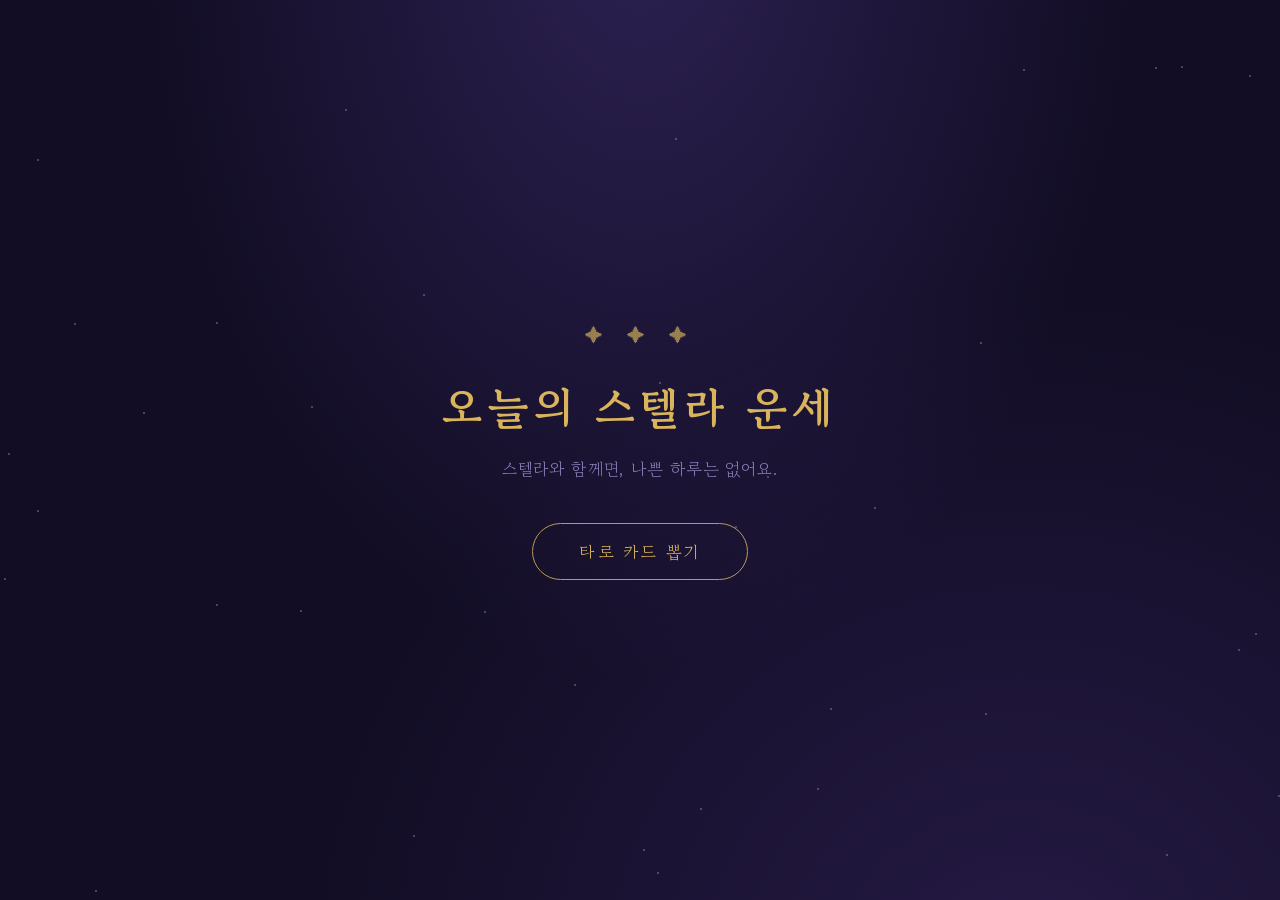
==== taro-preview.html @ 60f512e7 "feat: add single-file tarot preview" ====
<!DOCTYPE html>
<html lang="ko">
<head>
  <meta charset="UTF-8">
  <meta name="viewport" content="width=device-width, initial-scale=1.0">
  <title>오늘의 타로</title>
  <link rel="preconnect" href="https://fonts.googleapis.com">
  <link rel="preconnect" href="https://fonts.gstatic.com" crossorigin>
  <link href="https://fonts.googleapis.com/css2?family=Gowun+Batang:wght@400;700&family=Cinzel:wght@500;700&display=swap" rel="stylesheet">
  <style>
:root {
  --bg-deep: #120d24;
  --bg-mid: #1d1538;
  --gold: #d9b45b;
  --gold-soft: #b89a55;
  --parchment: #efe6d2;
  --violet-mist: #8a7bb5;
  --card-back-1: #2a1f4e;
  --card-back-2: #1a1238;
}

* { margin: 0; padding: 0; box-sizing: border-box; }

html, body { height: 100%; }

body {
  font-family: "Gowun Batang", serif;
  background:
    radial-gradient(ellipse at 50% -10%, #2c2152 0%, transparent 55%),
    radial-gradient(ellipse at 80% 110%, #251a45 0%, transparent 50%),
    var(--bg-deep);
  color: var(--parchment);
  display: flex;
  align-items: center;
  justify-content: center;
  overflow-x: hidden;
  min-height: 100vh;
  padding: 24px 12px;
}

.stars {
  position: fixed;
  inset: 0;
  pointer-events: none;
  z-index: 0;
}

.stars span {
  position: absolute;
  width: 2px;
  height: 2px;
  border-radius: 50%;
  background: var(--parchment);
  opacity: .35;
  animation: twinkle 3.6s ease-in-out infinite;
}

@keyframes twinkle {
  0%, 100% { opacity: .12; transform: scale(.8); }
  50% { opacity: .55; transform: scale(1.15); }
}

.stage {
  position: relative;
  z-index: 1;
  width: 100%;
  max-width: 720px;
  text-align: center;
}

.screen { display: none; animation: fade-in .6s ease both; }
.screen.active { display: block; }

@keyframes fade-in {
  from { opacity: 0; transform: translateY(12px); }
  to { opacity: 1; transform: translateY(0); }
}

.intro-title {
  font-family: "Cinzel", "Gowun Batang", serif;
  font-size: clamp(28px, 6vw, 44px);
  font-weight: 700;
  letter-spacing: .12em;
  color: var(--gold);
  margin-bottom: 14px;
}

.intro-sub {
  font-size: clamp(14px, 3vw, 17px);
  color: var(--violet-mist);
  margin-bottom: 42px;
  letter-spacing: .04em;
}

.ornament {
  color: var(--gold-soft);
  font-size: 18px;
  letter-spacing: .5em;
  margin-bottom: 28px;
  opacity: .8;
}

.btn {
  font-family: "Gowun Batang", serif;
  font-size: 17px;
  letter-spacing: .14em;
  color: var(--gold);
  background: transparent;
  border: 1px solid var(--gold-soft);
  border-radius: 999px;
  padding: 15px 46px;
  cursor: pointer;
  transition: background .25s, color .25s, box-shadow .25s, transform .15s;
}

.btn:hover,
.btn:focus-visible {
  background: var(--gold);
  color: var(--bg-deep);
  box-shadow: 0 0 28px rgba(217, 180, 91, .35);
  outline: none;
}

.btn:active { transform: scale(.97); }

.pick-guide {
  font-size: clamp(14px, 3vw, 17px);
  color: var(--parchment);
  margin-bottom: 36px;
  letter-spacing: .05em;
}

.deck {
  position: relative;
  height: 230px;
  margin: 0 auto;
  max-width: 640px;
}

.card {
  position: absolute;
  left: 50%;
  bottom: 0;
  width: 92px;
  height: 150px;
  margin-left: -46px;
  transform-origin: 50% 130%;
  cursor: pointer;
  border: none;
  background: transparent;
  padding: 0;
  transition: transform .35s cubic-bezier(.22, .9, .3, 1.2), filter .25s;
}

.card-face {
  display: flex;
  align-items: center;
  justify-content: center;
  position: relative;
  width: 100%;
  height: 100%;
  overflow: hidden;
  border: 1px solid rgba(217, 180, 91, .55);
  border-radius: 9px;
  background:
    radial-gradient(circle at 50% 32%, rgba(217, 180, 91, .18) 0%, transparent 42%),
    linear-gradient(160deg, var(--card-back-1), var(--card-back-2));
  box-shadow: 0 6px 18px rgba(0, 0, 0, .45);
}

.card-face::before {
  content: "";
  position: absolute;
  inset: 6px;
  border: 1px solid rgba(217, 180, 91, .3);
  border-radius: 6px;
}

.card-face::after {
  content: "✶";
  font-size: 26px;
  color: var(--gold-soft);
  opacity: .9;
  text-shadow: 0 0 12px rgba(217, 180, 91, .5);
}

.card-face.has-card-back {
  background-position: center;
  background-repeat: no-repeat;
  background-size: cover;
}

.card-face.has-card-back::before,
.card-face.has-card-back::after {
  display: none;
}

.card:hover,
.card:focus-visible {
  z-index: 50;
  filter: brightness(1.25) drop-shadow(0 0 14px rgba(217, 180, 91, .45));
  outline: none;
}

@keyframes shuffle-jiggle {
  0% { transform: translateX(0) rotate(0deg); }
  25% { transform: translateX(-60px) rotate(-8deg); }
  50% { transform: translateX(40px) rotate(6deg); }
  75% { transform: translateX(-20px) rotate(-3deg); }
  100% { transform: translateX(0) rotate(0deg); }
}

.deck.shuffling .card { animation: shuffle-jiggle .55s ease-in-out; }

.result-card {
  width: min(280px, 72vw);
  margin: 0 auto 26px;
  perspective: 1200px;
}

.result-inner {
  position: relative;
  width: 100%;
  aspect-ratio: 3 / 5;
  transform-style: preserve-3d;
  animation: flip-reveal .9s cubic-bezier(.3, .7, .3, 1) both;
}

@keyframes flip-reveal {
  from { transform: rotateY(180deg); }
  to { transform: rotateY(0deg); }
}

.result-front,
.result-back {
  position: absolute;
  inset: 0;
  overflow: hidden;
  border-radius: 14px;
  backface-visibility: hidden;
}

.result-back.has-card-back {
  background-position: center;
  background-repeat: no-repeat;
  background-size: cover;
}

.result-back {
  transform: rotateY(180deg);
  border: 1px solid rgba(217, 180, 91, .55);
  background: linear-gradient(160deg, var(--card-back-1), var(--card-back-2));
}

.result-front {
  display: flex;
  align-items: center;
  justify-content: center;
  border: 1px solid var(--gold-soft);
  background: linear-gradient(170deg, #241a45, #150f2e);
  box-shadow: 0 14px 44px rgba(0, 0, 0, .55), 0 0 40px rgba(217, 180, 91, .12);
}

.result-front img {
  display: block;
  width: 100%;
  height: 100%;
  object-fit: cover;
}

.placeholder {
  display: flex;
  flex-direction: column;
  align-items: center;
  justify-content: center;
  gap: 18px;
  width: 100%;
  height: 100%;
  padding: 20px;
}

.placeholder .ph-symbol {
  font-size: 44px;
  color: var(--gold);
  text-shadow: 0 0 22px rgba(217, 180, 91, .6);
}

.placeholder .ph-name {
  font-family: "Cinzel", "Gowun Batang", serif;
  font-size: 17px;
  line-height: 1.6;
  letter-spacing: .08em;
  color: var(--parchment);
}

.placeholder .ph-line {
  width: 46px;
  height: 1px;
  background: var(--gold-soft);
}

.result-name {
  font-family: "Cinzel", "Gowun Batang", serif;
  font-size: clamp(19px, 4.4vw, 25px);
  letter-spacing: .08em;
  color: var(--gold);
  margin-bottom: 16px;
}

.result-desc {
  max-width: 460px;
  margin: 0 auto 36px;
  padding: 0 8px;
  font-size: clamp(14px, 3.4vw, 16.5px);
  line-height: 1.9;
  color: var(--parchment);
  word-break: keep-all;
}

.result-actions {
  display: flex;
  justify-content: center;
  gap: 10px;
  flex-wrap: wrap;
}

.result-actions .btn {
  padding: 13px 20px;
  font-size: 15px;
  letter-spacing: .06em;
}

.handwriting-modal {
  position: fixed;
  z-index: 10;
  inset: 0;
  display: grid;
  place-items: center;
  padding: 24px 16px;
  background: rgba(7, 4, 15, .78);
}

.handwriting-modal[hidden] {
  display: none;
}

.handwriting-modal__panel {
  position: relative;
  width: 100%;
  max-width: 430px;
  max-height: min(760px, 88vh);
  padding: 42px 14px 14px;
  overflow: auto;
  border: 1px solid rgba(217, 180, 91, .5);
  border-radius: 16px;
  background: #fffdf7;
  box-shadow: 0 20px 60px rgba(0, 0, 0, .45);
}

.handwriting-modal__title {
  margin-bottom: 10px;
  text-align: center;
  color: #5b4432;
  font-size: 15px;
  font-weight: 700;
  letter-spacing: .08em;
}

.handwriting-modal__close {
  position: absolute;
  top: 8px;
  right: 10px;
  width: 32px;
  height: 32px;
  border: 0;
  border-radius: 50%;
  color: #5b4432;
  background: transparent;
  font-size: 28px;
  line-height: 1;
  cursor: pointer;
}

.handwriting-modal__close:hover,
.handwriting-modal__close:focus-visible {
  background: rgba(91, 68, 50, .1);
  outline: none;
}

.handwriting-modal__image {
  display: block;
  width: 100%;
  max-height: min(660px, 72vh);
  object-fit: contain;
}

body.modal-open { overflow: hidden; }

@media (prefers-reduced-motion: reduce) {
  .result-inner,
  .deck.shuffling .card,
  .screen,
  .stars span { animation: none !important; }
}

@media (max-width: 480px) {
  .deck { height: 190px; }
  .card { width: 70px; height: 116px; margin-left: -35px; }
}

</style>
</head>
<body>
  <div class="stars" id="stars"></div>

  <main class="stage">
    <section class="screen active" id="screen-intro" aria-labelledby="intro-title">
      <div class="ornament" aria-hidden="true">✦ ✦ ✦</div>
      <h1 class="intro-title" id="intro-title"></h1>
      <p class="intro-sub" id="intro-sub"></p>
      <button class="btn" id="btn-start" type="button"></button>
    </section>

    <section class="screen" id="screen-pick" aria-labelledby="pick-guide">
      <p class="pick-guide" id="pick-guide"></p>
      <div class="deck" id="deck" role="group" aria-label="타로 카드 덱"></div>
    </section>

    <section class="screen" id="screen-result" aria-live="polite" aria-labelledby="result-name">
      <div class="result-card">
        <div class="result-inner" id="result-inner">
          <div class="result-front" id="result-front"></div>
          <div class="result-back" aria-hidden="true"></div>
        </div>
      </div>
      <h2 class="result-name" id="result-name"></h2>
      <p class="result-desc" id="result-desc"></p>
      <div class="result-actions">
        <button class="btn" id="btn-retry" type="button"></button>
        <button class="btn" id="btn-handwriting" type="button" hidden>행운의 한마디</button>
      </div>
    </section>
  </main>

  <div class="handwriting-modal" id="handwriting-modal" role="dialog" aria-modal="true" aria-labelledby="handwriting-modal-title" hidden>
    <div class="handwriting-modal__panel">
      <button class="handwriting-modal__close" id="btn-close-handwriting" type="button" aria-label="행운의 한마디 닫기">×</button>
      <p class="handwriting-modal__title" id="handwriting-modal-title">행운의 한마디</p>
      <img class="handwriting-modal__image" id="handwriting-modal-image" alt="">
    </div>
  </div>

  <script>
/*
 * 카드 콘텐츠 설정
 *
 * 카드명과 설명을 수정하거나 새 항목을 추가하면 화면에 바로 반영됩니다.
 * 변경 후 GitHub main 브랜치에 푸시하면 Cloudflare Pages가 자동 배포합니다.
 */

const IMAGE_STORAGE = Object.freeze({
  // 현재는 "local"을 사용합니다. S3 또는 CloudFront로 옮길 때 "remote"로 변경하세요.
  mode: "local",

  // S3 버킷 직접 URL보다 CloudFront 같은 CDN URL 사용을 권장합니다.
  // 예: "https://images.example.com/tarot"
  remoteBaseUrl: ""
});

const CARD_BACK = {
  image: { local: "card12.png", remote: "" }
};

const CARDS = [
  {
    id: "the-tower",
    name: "THE TOWER 탑",
    image: { local: "card01.png", remote: "" },
    handwriting: { local: "yuni.png", remote: "" },
    description: "가까운 사람이 예상치 못한 시련을 줄 수 있습니다. 그러나 지금의 위기를 두려워하기보다 직시하세요. 탑이 허물어진 자리에서야 비로소 진짜 기초를 새로 쌓을 수 있습니다."
  },
  {
    id: "the-hermit",
    name: "THE HERMIT 은둔자",
    image: { local: "card02.png", remote: "" },
    handwriting: { local: "huya.png", remote: "" },
    description: "잠시 멈추고 혼자가 되어보세요. 지금 당신에게 필요한 답은 밖이 아닌 내면에 있습니다. 고요함 속에서 지혜를 찾으세요."
  },
  {
    id: "justice",
    name: "JUSTICE 정의",
    image: { local: "card03.png", remote: "" },
    handwriting: { local: "hina.png", remote: "" },
    description: "감정적으로 대처하면 오히려 일을 그르칠 수 있습니다. 냉철한 판단으로 공정하고 정의로운 선택을 할 때 입니다."
  },
  {
    id: "the-emperor",
    name: "THE EMPEROR 황제",
    image: { local: "card04.png", remote: "" },
    handwriting: { local: "mahiro.png", remote: "" },
    description: "때로는 당당하게 주도권을 쥘 필요가 있습니다. 스스로의 원칙과 기준을 따르세요."
  },
  {
    id: "the-hierophant",
    name: "THE HIEROPHANT 교황",
    image: { local: "card05.png", remote: "" },
    handwriting: { local: "lize.png", remote: "" },
    description: "당신이 가진 생각을 세상 밖으로 꺼내세요. 같은 마음을 가진 사람을 반드시 찾을 수 있을거예요."
  },
  {
    id: "the-world",
    name: "THE WORLD 세계",
    image: { local: "card06.png", remote: "" },
    handwriting: { local: "tabi.png", remote: "" },
    description: "지금 겪는 고난은 새로운 한 걸음의 토대가 되는 과정입니다. 그 끝에서는 놀라운 세계를 마주할 수 있을 거예요."
  },
  {
    id: "the-chariot",
    name: "THE CHARIOT 전차",
    image: { local: "card07.png", remote: "" },
    handwriting: { local: "buki.png", remote: "" },
    description: "망설임 없이 앞으로 날아가세요. 멈추지 않는 추진력과 순간 순간의 판단력이 당신을 떨어지지 않게 도와줄 거예요."
  },
  {
    id: "temperance",
    name: "TEMPERANCE 절제",
    image: { local: "card08.png", remote: "" },
    handwriting: { local: "rin.png", remote: "" },
    description: "본인의 기준은 본인이 세우는 것입니다. 자신에게 맞는 속도와 기준을 다시 설정해보세요."
  },
  {
    id: "strength",
    name: "STRENGTH 힘",
    image: { local: "card09.png", remote: "" },
    handwriting: { local: "nana.png", remote: "" },
    description: "진정한 카리스마는 화려하게 뽐내지 않아도 자연스레 느껴지는 것, 오늘은 그냥 당신답게 걸어가세요."
  },
  {
    id: "the-fool",
    name: "THE FOOL 바보",
    image: { local: "card10.png", remote: "" },
    handwriting: { local: "riko.png", remote: "" },
    description: "가끔은 너무 많이 아는 것이 근심을 키워 용기를 내지 못하게 할 때가 있습니다. 오늘은 걱정보다 일단 그냥 뛰어드는 것이 정답일 수 있어요."
  },
  {
    id: "special-card",
    name: "???????",
    image: { local: "card11.png", remote: "" },
    description: "해가 지고, 밤이 되면 새로운 세상이 펼쳐집니다."
  }
];

const TEXTS = {
  introTitle: "오늘의 스텔라 운세",
  introSub: "스텔라와 함께면, 나쁜 하루는 없어요.",
  startButton: "타로 카드 뽑기",
  pickGuide: "마음이 가는 카드를 한 장 선택해 주세요",
  retryButton: "다시 뽑기"
};


(function () {
  "use strict";

  const imageStorage = IMAGE_STORAGE;
  const cardBack = CARD_BACK;
  const elements = {
    title: document.getElementById("intro-title"),
    subtitle: document.getElementById("intro-sub"),
    startButton: document.getElementById("btn-start"),
    pickGuide: document.getElementById("pick-guide"),
    retryButton: document.getElementById("btn-retry"),
    handwritingButton: document.getElementById("btn-handwriting"),
    handwritingModal: document.getElementById("handwriting-modal"),
    handwritingModalImage: document.getElementById("handwriting-modal-image"),
    closeHandwritingButton: document.getElementById("btn-close-handwriting"),
    stars: document.getElementById("stars"),
    deck: document.getElementById("deck"),
    resultFront: document.getElementById("result-front"),
    resultBack: document.querySelector(".result-back"),
    resultInner: document.getElementById("result-inner"),
    resultName: document.getElementById("result-name"),
    resultDescription: document.getElementById("result-desc")
  };

  const screens = {
    intro: document.getElementById("screen-intro"),
    pick: document.getElementById("screen-pick"),
    result: document.getElementById("screen-result")
  };

  let shuffledCards = [];
  let currentHandwriting = null;

  applyTexts();
  applyCardBack();
  renderStars();
  bindEvents();

  function applyTexts() {
    elements.title.textContent = TEXTS.introTitle;
    elements.subtitle.textContent = TEXTS.introSub;
    elements.startButton.textContent = TEXTS.startButton;
    elements.pickGuide.textContent = TEXTS.pickGuide;
    elements.retryButton.textContent = TEXTS.retryButton;
  }

  function renderStars() {
    for (let index = 0; index < 36; index += 1) {
      const star = document.createElement("span");
      star.style.left = `${Math.random() * 100}%`;
      star.style.top = `${Math.random() * 100}%`;
      star.style.animationDelay = `${(Math.random() * 3.6).toFixed(2)}s`;
      elements.stars.appendChild(star);
    }
  }

  function bindEvents() {
    elements.startButton.addEventListener("click", startDraw);
    elements.retryButton.addEventListener("click", startDraw);
    elements.handwritingButton.addEventListener("click", openHandwritingModal);
    elements.closeHandwritingButton.addEventListener("click", closeHandwritingModal);
    elements.handwritingModal.addEventListener("click", (event) => {
      if (event.target === elements.handwritingModal) closeHandwritingModal();
    });
    document.addEventListener("keydown", (event) => {
      if (event.key === "Escape" && !elements.handwritingModal.hidden) closeHandwritingModal();
    });
  }

  function startDraw() {
    shuffledCards = shuffle(CARDS);
    renderDeck();
    showScreen("pick");

    elements.deck.classList.remove("shuffling");
    void elements.deck.offsetWidth;
    elements.deck.classList.add("shuffling");
    window.setTimeout(() => elements.deck.classList.remove("shuffling"), 600);
  }

  function shuffle(cards) {
    const result = cards.slice();
    for (let index = result.length - 1; index > 0; index -= 1) {
      const randomIndex = Math.floor(Math.random() * (index + 1));
      [result[index], result[randomIndex]] = [result[randomIndex], result[index]];
    }
    return result;
  }

  function renderDeck() {
    elements.deck.replaceChildren();
    const total = shuffledCards.length;
    const spread = Math.min(64, total * 7);
    const cardBackUrl = resolveImageUrl(cardBack.image);

    shuffledCards.forEach((card, index) => {
      const angle = total === 1 ? 0 : -spread / 2 + (spread / (total - 1)) * index;
      const button = document.createElement("button");
      const cardFace = document.createElement("span");

      button.className = "card";
      button.type = "button";
      button.style.transform = `rotate(${angle}deg)`;
      button.setAttribute("aria-label", `${card.name} 선택`);
      cardFace.className = "card-face";
      if (cardBackUrl) {
        cardFace.classList.add("has-card-back");
        cardFace.style.backgroundImage = `url("${cardBackUrl}")`;
      }
      button.appendChild(cardFace);
      button.addEventListener("click", () => revealCard(card));
      elements.deck.appendChild(button);
    });
  }

  function revealCard(card) {
    elements.resultFront.replaceChildren();
    const imageUrl = resolveImageUrl(card.image);

    if (imageUrl) {
      const image = document.createElement("img");
      image.src = imageUrl;
      image.alt = card.name;
      image.addEventListener("error", () => showPlaceholder(card.name), { once: true });
      elements.resultFront.appendChild(image);
    } else {
      showPlaceholder(card.name);
    }

    elements.resultName.textContent = card.name;
    elements.resultDescription.textContent = card.description;
    prepareHandwriting(card);
    restartRevealAnimation();
    showScreen("result");
  }

  function applyCardBack() {
    const imageUrl = resolveImageUrl(cardBack.image);
    if (!imageUrl) return;

    elements.resultBack.classList.add("has-card-back");
    elements.resultBack.style.backgroundImage = `url("${imageUrl}")`;
  }

  function prepareHandwriting(card) {
    const imageUrl = resolveImageUrl(card.handwriting, "assets/handwriting");
    closeHandwritingModal();
    currentHandwriting = imageUrl ? {
      url: imageUrl,
      alt: `${card.name} 캐릭터의 손글씨`
    } : null;
    elements.handwritingButton.hidden = !currentHandwriting;
  }

  function openHandwritingModal() {
    if (!currentHandwriting) return;

    elements.handwritingModalImage.src = currentHandwriting.url;
    elements.handwritingModalImage.alt = currentHandwriting.alt;
    elements.handwritingModal.hidden = false;
    document.body.classList.add("modal-open");
    elements.closeHandwritingButton.focus();
  }

  function closeHandwritingModal() {
    if (elements.handwritingModal.hidden) return;

    elements.handwritingModal.hidden = true;
    document.body.classList.remove("modal-open");
  }

  function resolveImageUrl(image, localBasePath = "assets/cards") {
    const source = image || {};

    if (imageStorage.mode === "remote" && source.remote) {
      if (isAbsoluteUrl(source.remote)) return source.remote;
      if (imageStorage.remoteBaseUrl) {
        return `${imageStorage.remoteBaseUrl.replace(/\/$/, "")}/${source.remote.replace(/^\//, "")}`;
      }
    }

    return source.local ? `${localBasePath}/${source.local.replace(/^\//, "")}` : "";
  }

  function isAbsoluteUrl(value) {
    return /^https?:\/\//i.test(value);
  }

  function showPlaceholder(name) {
    const placeholder = document.createElement("div");
    const symbol = document.createElement("span");
    const line = document.createElement("span");
    const cardName = document.createElement("span");

    placeholder.className = "placeholder";
    symbol.className = "ph-symbol";
    line.className = "ph-line";
    cardName.className = "ph-name";
    symbol.textContent = "✶";
    cardName.textContent = name;
    placeholder.append(symbol, line, cardName);
    elements.resultFront.replaceChildren(placeholder);
  }

  function restartRevealAnimation() {
    elements.resultInner.style.animation = "none";
    void elements.resultInner.offsetWidth;
    elements.resultInner.style.animation = "";
  }

  function showScreen(name) {
    Object.values(screens).forEach((screen) => screen.classList.remove("active"));
    screens[name].classList.add("active");
  }
})();

  </script>
</body>
</html>
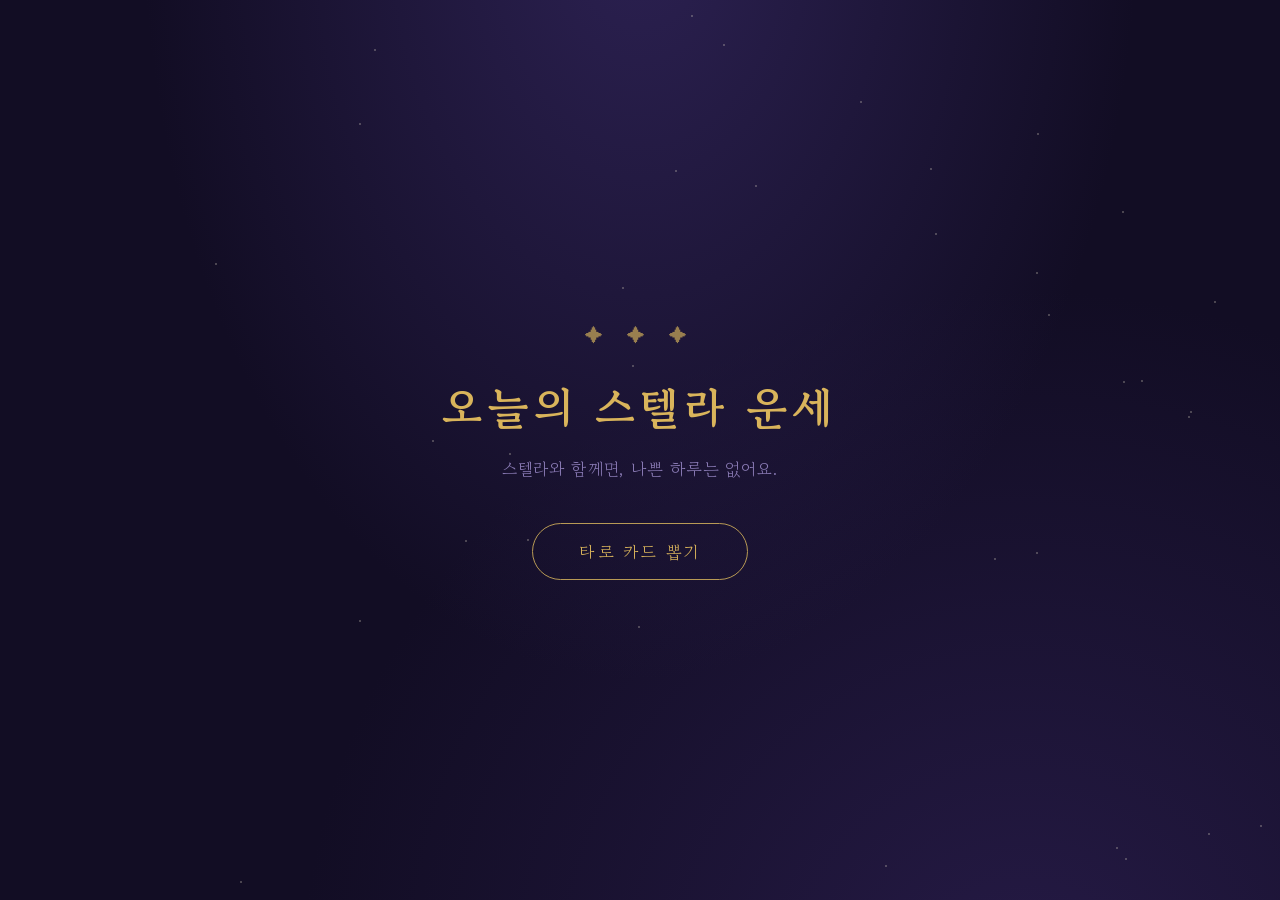
==== commit ebe3dd1f: "style: add tarot card interpretation line breaks" ====
--- a/taro-preview.html
+++ b/taro-preview.html
@@ -315,6 +315,7 @@
   line-height: 1.9;
   color: var(--parchment);
   word-break: keep-all;
+  white-space: pre-line;
 }
 
 .result-actions {
@@ -477,28 +478,28 @@
     name: "THE TOWER 탑",
     image: { local: "card01.png", remote: "" },
     handwriting: { local: "yuni.png", remote: "" },
-    description: "가까운 사람이 예상치 못한 시련을 줄 수 있습니다. 그러나 지금의 위기를 두려워하기보다 직시하세요. 탑이 허물어진 자리에서야 비로소 진짜 기초를 새로 쌓을 수 있습니다."
+    description: "가까운 사람이 예상치 못한 시련을 줄 수 있습니다.\n그러나 지금의 위기를 두려워하기보다 직시하세요.\n탑이 허물어진 자리에서야\n비로소 진짜 기초를 새로 쌓을 수 있습니다."
   },
   {
     id: "the-hermit",
     name: "THE HERMIT 은둔자",
     image: { local: "card02.png", remote: "" },
     handwriting: { local: "huya.png", remote: "" },
-    description: "잠시 멈추고 혼자가 되어보세요. 지금 당신에게 필요한 답은 밖이 아닌 내면에 있습니다. 고요함 속에서 지혜를 찾으세요."
+    description: "잠시 멈추고 혼자가 되어보세요.\n지금 당신에게 필요한 답은 밖이 아닌 내면에 있습니다.\n고요함 속에서 지혜를 찾으세요."
   },
   {
     id: "justice",
     name: "JUSTICE 정의",
     image: { local: "card03.png", remote: "" },
     handwriting: { local: "hina.png", remote: "" },
-    description: "감정적으로 대처하면 오히려 일을 그르칠 수 있습니다. 냉철한 판단으로 공정하고 정의로운 선택을 할 때 입니다."
+    description: "감정적으로 대처하면 오히려 일을 그르칠 수 있습니다.\n냉철한 판단으로 공정하고 정의로운 선택을 할 때 입니다."
   },
   {
     id: "the-emperor",
     name: "THE EMPEROR 황제",
     image: { local: "card04.png", remote: "" },
     handwriting: { local: "mahiro.png", remote: "" },
-    description: "때로는 당당하게 주도권을 쥘 필요가 있습니다. 스스로의 원칙과 기준을 따르세요."
+    description: "때로는 당당하게 주도권을 쥘 필요가 있습니다.\n스스로의 원칙과 기준을 따르세요."
   },
   {
     id: "the-hierophant",
@@ -512,7 +513,7 @@
     name: "THE WORLD 세계",
     image: { local: "card06.png", remote: "" },
     handwriting: { local: "tabi.png", remote: "" },
-    description: "지금 겪는 고난은 새로운 한 걸음의 토대가 되는 과정입니다. 그 끝에서는 놀라운 세계를 마주할 수 있을 거예요."
+    description: "지금 겪는 고난은 새로운 한 걸음의 토대가 되는 과정입니다.\n그 끝에서는 놀라운 세계를 마주할 수 있을 거예요."
   },
   {
     id: "the-chariot",
@@ -526,7 +527,7 @@
     name: "TEMPERANCE 절제",
     image: { local: "card08.png", remote: "" },
     handwriting: { local: "rin.png", remote: "" },
-    description: "본인의 기준은 본인이 세우는 것입니다. 자신에게 맞는 속도와 기준을 다시 설정해보세요."
+    description: "본인의 기준은 본인이 세우는 것입니다.\n자신에게 맞는 속도와 기준을 다시 설정해보세요."
   },
   {
     id: "strength",
@@ -540,7 +541,7 @@
     name: "THE FOOL 바보",
     image: { local: "card10.png", remote: "" },
     handwriting: { local: "riko.png", remote: "" },
-    description: "가끔은 너무 많이 아는 것이 근심을 키워 용기를 내지 못하게 할 때가 있습니다. 오늘은 걱정보다 일단 그냥 뛰어드는 것이 정답일 수 있어요."
+    description: "가끔은 너무 많이 아는 것이 근심을 키워\n용기를 내지 못하게 할 때가 있습니다.\n오늘은 걱정보다 일단 그냥 뛰어드는 것이 정답일 수 있어요."
   },
   {
     id: "special-card",
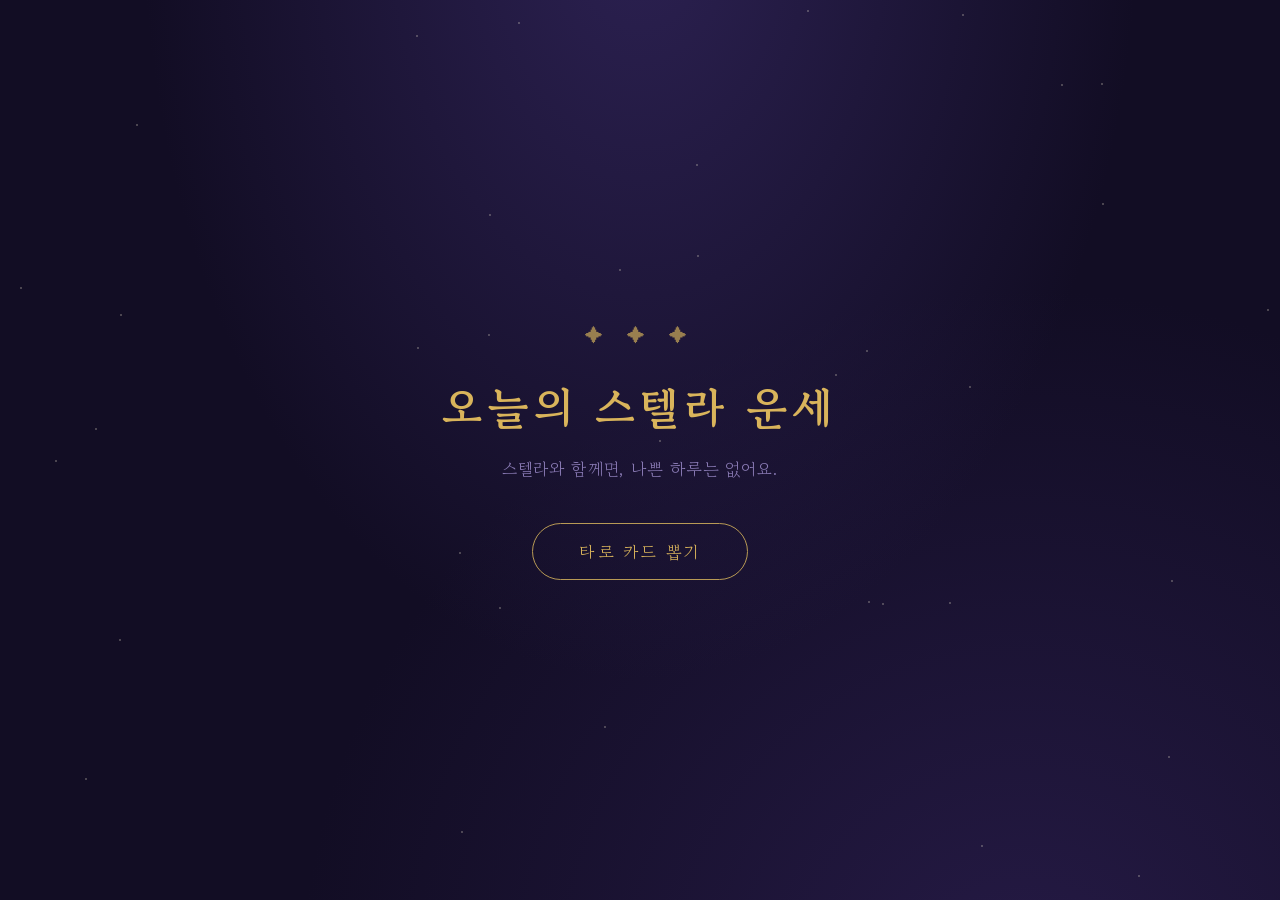
==== commit 03e39aca: "style: add hierophant interpretation line break" ====
--- a/taro-preview.html
+++ b/taro-preview.html
@@ -506,7 +506,7 @@
     name: "THE HIEROPHANT 교황",
     image: { local: "card05.png", remote: "" },
     handwriting: { local: "lize.png", remote: "" },
-    description: "당신이 가진 생각을 세상 밖으로 꺼내세요. 같은 마음을 가진 사람을 반드시 찾을 수 있을거예요."
+    description: "당신이 가진 생각을 세상 밖으로 꺼내세요.\n같은 마음을 가진 사람을 반드시 찾을 수 있을거예요."
   },
   {
     id: "the-world",
